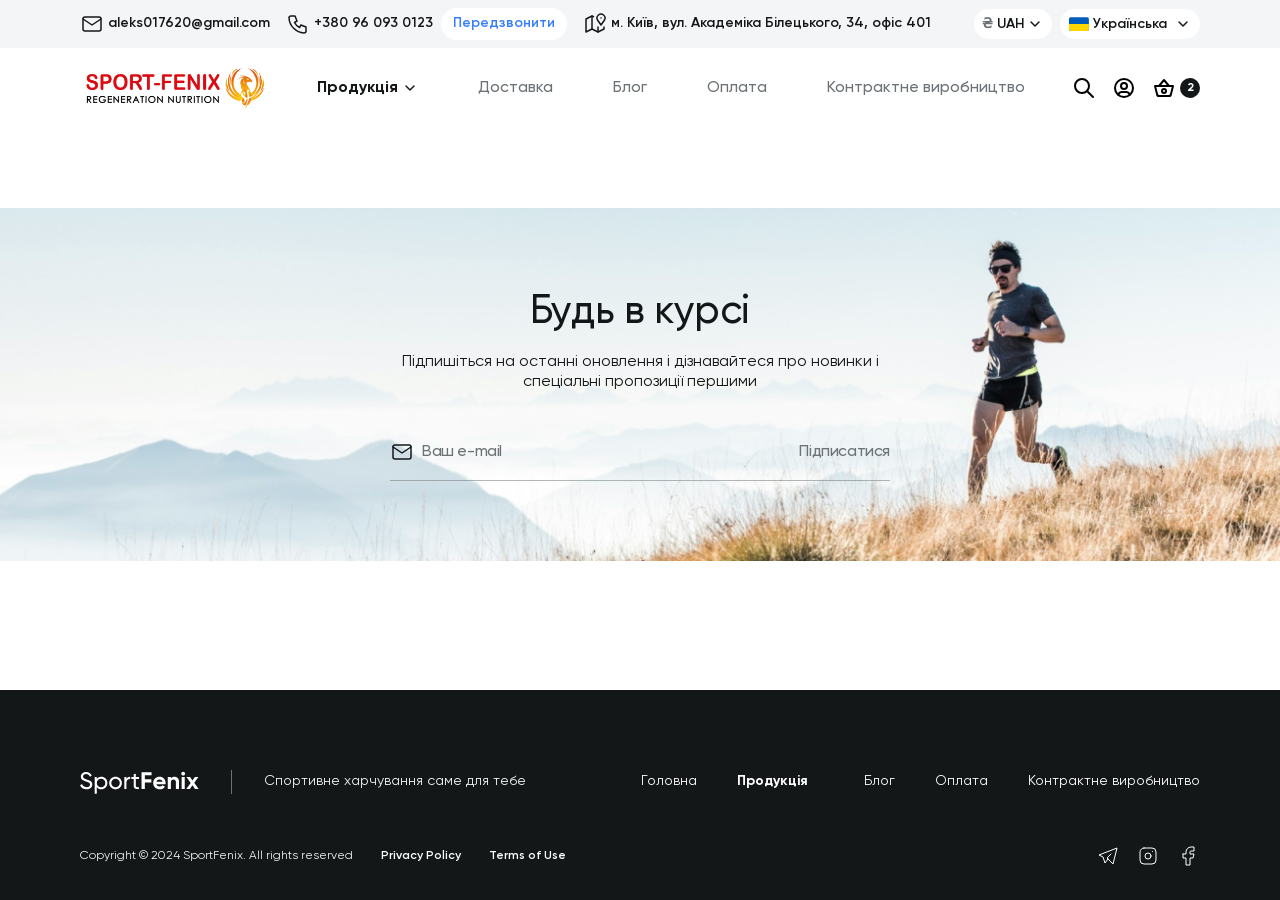
==== blog.html @ e2664730 "delivery" ====
<!DOCTYPE html>
<html lang="ru">

<head>
    <meta charset="UTF-8">
    <meta name="description" content="Free Web tutorials">
    <meta name="keywords" content="HTML, CSS, JavaScript">
    <meta name="author" content="Oleksandr Dorobalo">
    <meta name="viewport" content="width=device-width, initial-scale=1.0">
    <meta http-equiv="X-UA-Compatible" content="IE=edge">

    <title>SPORT-FENIX</title>
    <link rel="icon" type="image/png" href="assets/images/header/favicon.png">

    <link rel="stylesheet" href="assets/css/swiper-bundle.min.css">
    <link rel="stylesheet" href="assets/css/select2.min.css">
    <link rel="stylesheet" href="assets/css/style.css">
</head>

<body>
    <div class="site">
        <header class="header">
            <div class="header__top">
                <div class="wrapper container">
                    <div class="information">
                        <a href="mailto:aleks017620@gmail.com">
                            <svg width="24" height="24" viewBox="0 0 24 24" fill="none"
                                xmlns="http://www.w3.org/2000/svg">
                                <rect x="3" y="5" width="18" height="14" rx="2" stroke="#141718" stroke-width="1.5"
                                    stroke-linecap="round" stroke-linejoin="round" />
                                <path d="M3 7L12 13L21 7" stroke="#141718" stroke-width="1.5" stroke-linecap="round"
                                    stroke-linejoin="round" />
                            </svg>
                            aleks017620@gmail.com
                        </a>
                        <div class="group">
                            <a href="tel:+380 96 093 0123">
                                <svg width="24" height="24" viewBox="0 0 24 24" fill="none"
                                    xmlns="http://www.w3.org/2000/svg">
                                    <path
                                        d="M5 4H9L11 9L8.5 10.5C9.57096 12.6715 11.3285 14.429 13.5 15.5L15 13L20 15V19C20 20.1046 19.1046 21 18 21C9.92765 20.5094 3.49056 14.0724 3 6C3 4.89543 3.89543 4 5 4"
                                        stroke="#141718" stroke-width="1.5" stroke-linecap="round"
                                        stroke-linejoin="round" />
                                </svg>
                                +380 96 093 0123
                            </a>
                            <button class="callback">Передзвонити</button>
                        </div>
                        <a href="#">
                            <svg width="24" height="24" viewBox="0 0 24 24" fill="none"
                                xmlns="http://www.w3.org/2000/svg">
                                <path d="M18 5.99988V6.00988" stroke="#141718" stroke-width="1.5" stroke-linecap="round"
                                    stroke-linejoin="round" />
                                <path
                                    d="M18 13L14.5 7.99997C13.5691 6.31749 13.967 4.21072 15.4475 2.98372C16.928 1.75673 19.072 1.75673 20.5525 2.98372C22.0329 4.21072 22.4309 6.31749 21.5 7.99997L18 13"
                                    stroke="#141718" stroke-width="1.5" stroke-linecap="round"
                                    stroke-linejoin="round" />
                                <path d="M10.5 4.75L9 4L3 7V20L9 17L15 20L21 17V15" stroke="#141718" stroke-width="1.5"
                                    stroke-linecap="round" stroke-linejoin="round" />
                                <path d="M9 4V17" stroke="#141718" stroke-width="1.5" stroke-linecap="round"
                                    stroke-linejoin="round" />
                                <path d="M15 15V20" stroke="#141718" stroke-width="1.5" stroke-linecap="round"
                                    stroke-linejoin="round" />
                            </svg>
                            м. Київ, вул. Академіка Білецького, 34, офіс 401
                        </a>
                    </div>
                    <div class="change">
                        <select id="currency-select" class="currency-select">
                            <option value="UAH" data-symbol="₴">UAH</option>
                            <option value="RUB" data-symbol="₽">RUB</option>
                            <option value="USD" data-symbol="$">USD</option>
                            <option value="EUR" data-symbol="€">EUR</option>
                            <option value="BTC" data-symbol="₿">BTC</option>
                        </select>
                        <select id="language-select" class="language-select">
                            <option value="ua" data-image="assets/images/icons/country/Ukraine.svg">Українська</option>
                            <option value="en" data-image="assets/images/icons/country/UK.svg">English</option>
                            <option value="ru" data-image="assets/images/icons/country/Russia.svg">Русский</option>
                            <option value="fr" data-image="assets/images/icons/country/Francais.svg">Français</option>
                            <option value="es" data-image="assets/images/icons/country/Spain.svg">Español</option>
                        </select>
                    </div>
                </div>
            </div>

            <div class="header__bottom">
                <div class="wrapper container">
                    <a href="index.html" class="header__logo logo">
                        <img src="assets/images/header/logo.svg" alt="logo">
                    </a>
                    <nav class="header__navigation navigation">
                        <ul class="navigation__list">
                            <li class="menu-item menu-item-has-children current-menu-item">
                                <a href="#">Продукція </a>
                                <ul class="sub-menu">
                                    <li><a href="#">Амінокислоти</a></li>
                                    <li><a href="#">Креатиновмісні</a></li>
                                    <li><a href="#">Захист суглобів та зв'язок</a></li>
                                    <li><a href="#">Протеїн</a></li>
                                    <li><a href="#">Підвищення тестостерону</a></li>
                                    <li><a href="#">Колаген</a></li>
                                    <li><a href="#">Жироспалювачі</a></li>
                                    <li><a href="#">Омега та Рибій жир</a></li>
                                    <li><a href="#">Вітаміни та мінерали</a></li>
                                </ul>
                            </li>
                            <li class="menu-item">
                                <a href="delivery.html">Доставка </a>
                            </li>
                            <li class="menu-item">
                                <a href="blog.html">Блог </a>
                            </li>
                            <li class="menu-item">
                                <a href="payment.html">Оплата </a>
                            </li>
                            <li class="menu-item">
                                <a href="production.html">Контрактне виробництво </a>
                            </li>
                        </ul>
                    </nav>
                    <div class="actions">
                        <button class="icon">
                            <svg width="24" height="24" viewBox="0 0 24 24" fill="none"
                                xmlns="http://www.w3.org/2000/svg">
                                <circle cx="10" cy="10" r="7" stroke="#141718" stroke-width="2" stroke-linecap="round"
                                    stroke-linejoin="round" />
                                <path d="M21 21L15 15" stroke="#141718" stroke-width="2" stroke-linecap="round"
                                    stroke-linejoin="round" />
                            </svg>
                        </button>
                        <button class="icon">
                            <svg width="24" height="24" viewBox="0 0 24 24" fill="none"
                                xmlns="http://www.w3.org/2000/svg">
                                <circle cx="12" cy="12" r="9" stroke="#141718" stroke-width="2" stroke-linecap="round"
                                    stroke-linejoin="round" />
                                <circle cx="12" cy="10" r="3" stroke="#141718" stroke-width="2" stroke-linecap="round"
                                    stroke-linejoin="round" />
                                <path
                                    d="M6.16797 18.849C6.67621 17.1575 8.23372 15.9995 9.99997 16H14C15.7686 15.9994 17.3277 17.1604 17.834 18.855"
                                    stroke="#141718" stroke-width="2" stroke-linecap="round" stroke-linejoin="round" />
                            </svg>
                        </button>
                        <button class="icon basket">
                            <svg width="24" height="24" viewBox="0 0 24 24" fill="none"
                                xmlns="http://www.w3.org/2000/svg">
                                <path d="M7 10L12 4L17 10" stroke="#141718" stroke-width="2" stroke-linecap="round"
                                    stroke-linejoin="round" />
                                <path fill-rule="evenodd" clip-rule="evenodd"
                                    d="M21 10L19 18C18.8071 19.1828 17.9655 20.0243 17 20H7C6.03448 20.0243 5.19295 19.1828 5 18L3 10H21Z"
                                    stroke="#141718" stroke-width="2" stroke-linecap="round" stroke-linejoin="round" />
                                <circle cx="12" cy="15" r="2" stroke="#141718" stroke-width="2" stroke-linecap="round"
                                    stroke-linejoin="round" />
                            </svg>
                            <span>2</span>
                        </button>
                        <button class="icon burger" id="burgerButton">
                            <span>
                                Menu
                            </span>
                        </button>
                    </div>
                </div>
            </div>
        </header>

        <main class="main">


            <section class="informed">
                <h2 class="center">Будь в курсі</h2>
                <p class="center">
                    Підпишіться на останні оновлення і дізнавайтеся про новинки і спеціальні пропозиції першими
                </p>
                <div class="informed__form">
                    <form action="#">
                        <img src="assets/images/icons/mail.svg" alt="">
                        <input type="email" name="your-email" placeholder="Ваш e-mail">
                        <button type="submit">Підписатися</button>
                    </form>
                </div>
            </section>
        </main>

        <footer class="footer">
            <div class="wrapper container">
                <a href="index.html" class="footer__logo logo">
                    <img src="assets/images/header/SportFenix.svg" alt="logo">
                    <span></span>
                    <p>Спортивне харчування саме для тебе</p>
                </a>
                <nav class="footer__navigation navigation">
                    <ul class="navigation__list">
                        <li class="menu-item">
                            <a href="index.html">Головна</a>
                        </li>
                        <li class="menu-item menu-item-has-children current-menu-item">
                            <a href="#">Продукція </a>
                            <ul class="sub-menu">
                                <li><a href="#">Амінокислоти</a></li>
                                <li><a href="#">Креатиновмісні</a></li>
                                <li><a href="#">Захист суглобів та зв'язок</a></li>
                                <li><a href="#">Протеїн</a></li>
                                <li><a href="#">Підвищення тестостерону</a></li>
                                <li><a href="#">Колаген</a></li>
                                <li><a href="#">Жироспалювачі</a></li>
                                <li><a href="#">Омега та Рибій жир</a></li>
                                <li><a href="#">Вітаміни та мінерали</a></li>
                            </ul>
                        </li>
                        <li class="menu-item">
                            <a href="blog.html">Блог </a>
                        </li>
                        <li class="menu-item">
                            <a href="payment.html">Оплата </a>
                        </li>
                        <li class="menu-item">
                            <a href="production.html">Контрактне виробництво </a>
                        </li>
                    </ul>
                </nav>
            </div>
            <div class="wrapper container">
                <div class="info">
                    <p class="copy">Copyright © 2024 SportFenix. All rights reserved</p>
                    <a href="#">Privacy Policy</a>
                    <a href="#">Terms of Use</a>
                </div>
                <div class="social">
                    <a href="#">
                        <svg width="24" height="24" viewBox="0 0 24 24" fill="none" xmlns="http://www.w3.org/2000/svg">
                            <path d="M15 10L11 14L17 20L21 4L3 11L7 13L9 19L12 15" stroke="white" stroke-linecap="round"
                                stroke-linejoin="round" />
                        </svg>
                    </a>
                    <a href="#"><svg width="24" height="24" viewBox="0 0 24 24" fill="none"
                            xmlns="http://www.w3.org/2000/svg">
                            <rect x="4" y="4" width="16" height="16" rx="4" stroke="white" stroke-linecap="round"
                                stroke-linejoin="round" />
                            <circle cx="12" cy="12" r="3" stroke="white" stroke-linecap="round"
                                stroke-linejoin="round" />
                            <path d="M16.5 7.49999V7.50099" stroke="white" stroke-linecap="round"
                                stroke-linejoin="round" />
                        </svg>
                    </a>
                    <a href="#"><svg width="24" height="24" viewBox="0 0 24 24" fill="none"
                            xmlns="http://www.w3.org/2000/svg">
                            <path
                                d="M7 10V14H10V21H14V14H17L18 10H14V8C14 7.44772 14.4477 7 15 7H18V3H15C12.2386 3 10 5.23858 10 8V10H7"
                                stroke="white" stroke-linecap="round" stroke-linejoin="round" />
                        </svg>
                    </a>
                </div>
            </div>

        </footer>
    </div>

    <script src="assets/js/jquery.min.js"></script>
    <script src="assets/js/swiper-bundle.min.js"></script>
    <script src="assets/js/select2.min.js"></script>
    <script src="assets/js/scripts.js"></script>

</body>

</html>
---- assets/css/style.css ----
@charset "UTF-8";
/**
  Нормализация блочной модели
 */
*,
*::before,
*::after {
  -webkit-box-sizing: border-box;
          box-sizing: border-box;
}

/**
  Убираем внутренние отступы слева тегам списков,
  у которых есть атрибут class
  */
:where(ul, ol):where([class]) {
  padding-left: 0;
}

/**
  Убираем внешние отступы body и двум другим тегам,
  у которых есть атрибут class
  */
body,
:where(blockquote, figure):where([class]) {
  margin: 0;
}

/**
  Убираем внешние отступы вертикали нужным тегам,
  у которых есть атрибут class
  */
:where(h1,
h2,
h3,
h4,
h5,
h6,
p,
ul,
ol,
dl):where([class]) {
  margin-block: 0;
}

:where(dd[class]) {
  margin-left: 0;
}

:where(fieldset[class]) {
  margin-left: 0;
  padding: 0;
  border: none;
}

/**
  Убираем стандартный маркер маркированному списку,
  у которого есть атрибут class
  */
:where(ul[class]) {
  list-style: none;
}

/**
  Обнуляем вертикальные внешние отступы параграфа,
  объявляем локальную переменную для внешнего отступа вниз,
  чтобы избежать взаимодействие с более сложным селектором
  */
p {
  --paragraphMarginBottom: 16px;
  margin-block: 0;
}
p:last-of-type {
  margin: 0;
}

/**
  Внешний отступ вниз для параграфа без атрибута class,
  который расположен не последним среди своих соседних элементов
  */
p:where(:not([class]):not(:last-child)) {
  margin-bottom: var(--paragraphMarginBottom);
}

/**
  Упрощаем работу с изображениями
  */
img {
  display: block;
  max-width: 100%;
  height: auto;
}

/**
  Наследуем свойства шрифт для полей ввода
  */
input,
textarea,
select,
button {
  font: inherit;
}

html {
  /**
  Пригодится в большинстве ситуаций
  (когда, например, нужно будет "прижать" футер к низу сайта)
  */
  height: 100%;
  /**
  Плавный скролл
  */
  scroll-behavior: smooth;
}

body {
  /**
  Пригодится в большинстве ситуаций
  (когда, например, нужно будет "прижать" футер к низу сайта)
  */
  min-height: 100%;
  /**
  Унифицированный интерлиньяж
  */
  line-height: 1.5;
}

/**
  Приводим к единому цвету svg-элементы
  */
svg *[fill] {
  fill: currentColor;
}

svg *[stroke] {
  stroke: currentColor;
}

/**
  Чиним баг задержки смены цвета при взаимодействии с svg-элементами
  */
svg * {
  -webkit-transition-property: fill, stroke;
  transition-property: fill, stroke;
}

/**
  Удаляем все анимации и переходы для людей,
  которые предпочитают их не использовать
  */
@media (prefers-reduced-motion: reduce) {
  * {
    -webkit-animation-duration: 0.01ms !important;
            animation-duration: 0.01ms !important;
    -webkit-animation-iteration-count: 1 !important;
            animation-iteration-count: 1 !important;
    -webkit-transition-duration: 0.01ms !important;
            transition-duration: 0.01ms !important;
    scroll-behavior: auto !important;
  }
}
table {
  border-collapse: collapse;
  border-spacing: 0;
}

@font-face {
  font-family: "Gilroy";
  src: url("../fonts/Gilroy/Gilroy-UltraLight.woff"), url("../fonts/Gilroy/Gilroy-Ultralight.woff2");
  font-weight: 100;
  font-style: normal;
  font-display: swap;
  font-optical-sizing: auto;
}
@font-face {
  font-family: "Gilroy";
  src: url("../fonts/Gilroy/Gilroy-Light.woff"), url("../fonts/Gilroy/Gilroy-Light.woff2");
  font-weight: 200;
  font-style: normal;
  font-display: swap;
  font-optical-sizing: auto;
}
@font-face {
  font-family: "Gilroy";
  src: url("../fonts/Gilroy/Gilroy-Thin.woff"), url("../fonts/Gilroy/Gilroy-Thin.woff2");
  font-weight: 300;
  font-style: normal;
  font-display: swap;
  font-optical-sizing: auto;
}
@font-face {
  font-family: "Gilroy";
  src: url("../fonts/Gilroy/Gilroy-Regular.woff"), url("../fonts/Gilroy/Gilroy-Regular.woff2");
  font-weight: 400;
  font-style: normal;
  font-display: swap;
  font-optical-sizing: auto;
}
@font-face {
  font-family: "Gilroy";
  src: url("../fonts/Gilroy/Gilroy-Medium.woff"), url("../fonts/Gilroy/Gilroy-Medium.woff2");
  font-weight: 500;
  font-style: normal;
  font-display: swap;
  font-optical-sizing: auto;
}
@font-face {
  font-family: "Gilroy";
  src: url("../fonts/Gilroy/Gilroy-Semibold.woff"), url("../fonts/Gilroy/Gilroy-Semibold.woff2");
  font-weight: 600;
  font-style: normal;
  font-display: swap;
  font-optical-sizing: auto;
}
@font-face {
  font-family: "Gilroy";
  src: url("../fonts/Gilroy/Gilroy-Bold.woff"), url("../fonts/Gilroy/Gilroy-Bold.woff2");
  font-weight: 700;
  font-style: normal;
  font-display: swap;
  font-optical-sizing: auto;
}
@font-face {
  font-family: "Gilroy";
  src: url("../fonts/Gilroy/Gilroy-Extrabold.woff"), url("../fonts/Gilroy/Gilroy-Extrabold.woff2");
  font-weight: 800;
  font-style: normal;
  font-display: swap;
  font-optical-sizing: auto;
}
@font-face {
  font-family: "Gilroy";
  src: url("../fonts/Gilroy/Gilroy-Black.woff"), url("../fonts/Gilroy/Gilroy-Black.woff2");
  font-weight: 900;
  font-style: normal;
  font-display: swap;
  font-optical-sizing: auto;
}
@font-face {
  font-family: "Gilroy";
  src: url("../fonts/Gilroy/Gilroy-UltraLightItalic.woff"), url("../fonts/Gilroy/Gilroy-UltraLightItalic.woff2");
  font-weight: 100;
  font-style: italic;
  font-display: swap;
  font-optical-sizing: auto;
}
@font-face {
  font-family: "Gilroy";
  src: url("../fonts/Gilroy/Gilroy-LightItalic.woff"), url("../fonts/Gilroy/Gilroy-LightItalic.woff2");
  font-weight: 200;
  font-style: italic;
  font-display: swap;
  font-optical-sizing: auto;
}
@font-face {
  font-family: "Gilroy";
  src: url("../fonts/Gilroy/Gilroy-ThinItalic.woff"), url("../fonts/Gilroy/Gilroy-ThinItalic.woff2");
  font-weight: 300;
  font-style: italic;
  font-display: swap;
  font-optical-sizing: auto;
}
@font-face {
  font-family: "Gilroy";
  src: url("../fonts/Gilroy/Gilroy-RegularItalic.woff"), url("../fonts/Gilroy/Gilroy-RegularItalic.woff2");
  font-weight: 500;
  font-style: italic;
  font-display: swap;
  font-optical-sizing: auto;
}
@font-face {
  font-family: "Gilroy";
  src: url("../fonts/Gilroy/Gilroy-MediumItalic.woff"), url("../fonts/Gilroy/Gilroy-MediumItalic.woff2");
  font-weight: 500;
  font-style: italic;
  font-display: swap;
  font-optical-sizing: auto;
}
@font-face {
  font-family: "Gilroy";
  src: url("../fonts/Gilroy/Gilroy-SemiboldItalic.woff"), url("../fonts/Gilroy/Gilroy-SemiboldItalic.woff2");
  font-weight: 600;
  font-style: italic;
  font-display: swap;
  font-optical-sizing: auto;
}
@font-face {
  font-family: "Gilroy";
  src: url("../fonts/Gilroy/Gilroy-BoldItalic.woff"), url("../fonts/Gilroy/Gilroy-BoldItalic.woff2");
  font-weight: 700;
  font-style: italic;
  font-display: swap;
  font-optical-sizing: auto;
}
@font-face {
  font-family: "Gilroy";
  src: url("../fonts/Gilroy/Gilroy-ExtraboldItalic.woff"), url("../fonts/Gilroy/Gilroy-ExtraboldItalic.woff2");
  font-weight: 800;
  font-style: italic;
  font-display: swap;
  font-optical-sizing: auto;
}
@font-face {
  font-family: "Gilroy";
  src: url("../fonts/Gilroy/Gilroy-BlackItalic.woff"), url("../fonts/Gilroy/Gilroy-BlackItalic.woff2");
  font-weight: 900;
  font-style: italic;
  font-display: swap;
  font-optical-sizing: auto;
}
:root {
  /*colors*/
  --color-black: #141718;
  --color-white: #ffffff;
  --color-light-white: #F9F9F9;
  --color-dark-gray: #6C7275;
  --color-gray: #A6A6A6;
  --color-light-gray: #F3F5F7;
  --color-blue: #377DFF;
  --color-light-blue: #90C0EC;
  --color-green: #38CB89;
  --color-red: #FD5454;
  --category-blue: #3A8DFF;
  --category-purple: #A23DFF;
  --category-orange: #FF8C42;
  --color-transparent: transparent;
  --color-shadow: rgba(22, 28, 45, 0.05);
  /*colors*/
  /*border*/
  --border: 2px solid var(--color-black);
  --border-radius: 16px;
  --border-radius-small: 8px;
  --border-radius-large: 32px;
  /*border*/
  /*body*/
  --font-family-base: "Gilroy", serif;
  --container-width: 1120px;
  --container-padding-x: 20px;
  --section-padding-y: 48px;
  /*body*/
  /*button*/
  --input-height: 46px;
  --button-height: 46px;
  --icon-button-height: 24px;
  --transition-duration: 0.3s;
  /*button*/
}

.container {
  position: relative;
  width: 100%;
  max-width: calc(var(--container-width) + var(--container-padding-x) * 2);
  margin: 0 auto;
  padding-inline: var(--container-padding-x);
}

.visually-hidden {
  position: absolute !important;
  width: 1px !important;
  height: 1px !important;
  margin: -1px !important;
  border: 0 !important;
  padding: 0 !important;
  white-space: nowrap !important;
  -webkit-clip-path: inset(100%) !important;
          clip-path: inset(100%) !important;
  clip: rect(0 0 0 0) !important;
  overflow: hidden !important;
}

@media (max-width: 767px) {
  .hidden-mobile {
    display: none !important;
  }
}

@media (min-width: 768px) {
  .visible-mobile {
    display: none !important;
  }
}

section {
  padding-top: var(--section-padding-y);
}

.site {
  min-height: 100vh;
  display: -webkit-box;
  display: -ms-flexbox;
  display: flex;
  -webkit-box-orient: vertical;
  -webkit-box-direction: normal;
      -ms-flex-direction: column;
          flex-direction: column;
}

.wrapper {
  display: -webkit-box;
  display: -ms-flexbox;
  display: flex;
  -webkit-box-align: center;
      -ms-flex-align: center;
          align-items: center;
  -webkit-box-pack: justify;
      -ms-flex-pack: justify;
          justify-content: space-between;
}

.col {
  max-width: 50%;
}

.center {
  text-align: center;
}

.absolute {
  position: absolute !important;
  top: 20px;
  right: 20px;
}

html {
  scroll-behavior: smooth;
}

body {
  display: -webkit-box;
  display: -ms-flexbox;
  display: flex;
  -webkit-box-orient: vertical;
  -webkit-box-direction: normal;
      -ms-flex-direction: column;
          flex-direction: column;
  color: var(--color-black);
  background: var(--color-white);
  font-family: var(--font-family-base);
  font-size: 16px;
  font-weight: 400;
  line-height: 1.25;
}
body.lock {
  max-height: 100vh;
  overflow: hidden;
}

main {
  overflow: hidden;
  -webkit-box-flex: 1;
      -ms-flex: 1;
          flex: 1;
}

a,
button,
input,
textarea,
svg * {
  -webkit-transition-duration: var(--transition-duration);
          transition-duration: var(--transition-duration);
}

a {
  color: inherit;
}
a, a:hover {
  text-decoration: none;
}

h1,
h2,
h3,
h4,
h5,
h6 {
  margin: 0;
}

h1 {
  font-size: clamp(30px, 6.4285714286vw, 72px);
  font-weight: 500;
  line-height: 1.1;
  letter-spacing: -2px;
}

h2 {
  font-size: clamp(24px, 3.5714285714vw, 40px);
  font-weight: 500;
  line-height: 1.2;
  letter-spacing: -0.4px;
}
h2 span {
  font-size: clamp(24px, 5vw, 56px);
  font-weight: 800;
  line-height: 1.3;
  letter-spacing: -2px;
}

h3 {
  font-size: clamp(20px, 3.0357142857vw, 34px);
  font-weight: 500;
  letter-spacing: -0.6px;
}

h4 {
  font-size: clamp(20px, 1.7857142857vw, 20px);
  font-weight: 500;
  line-height: 1.6;
}

h5 {
  font-size: clamp(14px, 1.4285714286vw, 16px);
  font-weight: 600;
  line-height: 1.6;
}

@-webkit-keyframes backAndForth {
  0% {
    translate: 0 0;
  }
  25% {
    translate: -4px 0;
  }
  75% {
    translate: 4px 0;
  }
  100% {
    translate: 0 0;
  }
}

@keyframes backAndForth {
  0% {
    translate: 0 0;
  }
  25% {
    translate: -4px 0;
  }
  75% {
    translate: 4px 0;
  }
  100% {
    translate: 0 0;
  }
}
@-webkit-keyframes rorateElements {
  0% {
    rotate: 0;
  }
  25% {
    rotate: 15deg;
  }
  50% {
    rotate: 0;
  }
  75% {
    rotate: -15deg;
  }
  100% {
    rotate: 0;
  }
}
@keyframes rorateElements {
  0% {
    rotate: 0;
  }
  25% {
    rotate: 15deg;
  }
  50% {
    rotate: 0;
  }
  75% {
    rotate: -15deg;
  }
  100% {
    rotate: 0;
  }
}
.button {
  padding: 0;
  background-color: transparent;
  border: none;
  cursor: pointer;
  height: var(--button-height);
  text-transform: capitalize;
  display: -webkit-box;
  display: -ms-flexbox;
  display: flex;
  -webkit-box-align: center;
      -ms-flex-align: center;
          align-items: center;
  -webkit-box-pack: center;
      -ms-flex-pack: center;
          justify-content: center;
  gap: 8px;
  padding: 0 24 px;
  font-weight: 500;
  border-radius: var(--border-radius-small);
  color: var(--color-white);
  background: var(--color-black);
  border: 2px solid var(--color-black);
}
@media (hover: hover) {
  .button:hover {
    color: var(--color-black);
    background: var(--color-white);
  }
}
@media (hover: none) {
  .button:active {
    color: var(--color-black);
    background: var(--color-white);
  }
}
.button--white {
  color: var(--color-black);
  background: var(--color-white);
}
@media (hover: hover) {
  .button--white:hover {
    color: var(--color-white);
    background: var(--color-black);
  }
}
@media (hover: none) {
  .button--white:active {
    color: var(--color-white);
    background: var(--color-black);
  }
}

.icon {
  padding: 0;
  background-color: transparent;
  border: none;
  cursor: pointer;
  display: -webkit-box;
  display: -ms-flexbox;
  display: flex;
  -webkit-box-pack: center;
      -ms-flex-pack: center;
          justify-content: center;
  -webkit-box-align: center;
      -ms-flex-align: center;
          align-items: center;
  width: 24px;
  height: 24px;
  gap: 4px;
}
.icon span {
  display: -webkit-box;
  display: -ms-flexbox;
  display: flex;
  -webkit-box-pack: center;
      -ms-flex-pack: center;
          justify-content: center;
  -webkit-box-align: center;
      -ms-flex-align: center;
          align-items: center;
  width: 20px;
  aspect-ratio: 1;
  font-size: 12px;
  font-weight: 700;
  line-height: 1;
  color: var(--color-white);
  background: var(--color-black);
  border-radius: 50%;
  -webkit-transition-duration: var(--transition-duration);
          transition-duration: var(--transition-duration);
}
@media (hover: hover) {
  .icon:hover {
    color: var(--color-blue);
  }
  .icon:hover span {
    background: var(--color-blue);
  }
}
@media (hover: none) {
  .icon:active {
    color: var(--color-blue);
  }
  .icon:active span {
    background: var(--color-blue);
  }
}
.icon.basket {
  width: 48px;
}

.burger {
  position: relative;
  z-index: 2;
  display: none;
}
@media (hover: hover) {
  .burger:hover::before, .burger:hover::after {
    background: var(--color-blue);
  }
}
@media (hover: none) {
  .burger:active::before, .burger:active::after {
    background: var(--color-blue);
  }
}
.burger::before, .burger::after {
  content: "";
  display: block;
  width: 100%;
  height: 3px;
  background: var(--color-black);
  border-radius: 3px;
  position: absolute;
  left: 50%;
  translate: -50% 0;
  -webkit-transition: all 0.3s ease;
  transition: all 0.3s ease;
}
.burger::before {
  top: 4px;
}
.burger::after {
  bottom: 4px;
}
.burger span {
  font-size: 0;
  display: block;
  width: 100%;
  height: 3px;
  background: var(--color-black);
  border-radius: 3px;
}
.burger.burger--active::before, .burger.burger--active::after {
  width: 90%;
  top: 50%;
  bottom: auto;
  translate: -50% -50%;
}
.burger.burger--active::before {
  rotate: 45deg;
}
.burger.burger--active::after {
  rotate: -45deg;
}
.burger.burger--active span {
  opacity: 0;
}

form {
  margin-top: clamp(2rem, 1.648rem + 1.5vw, 3rem);
  display: -webkit-box;
  display: -ms-flexbox;
  display: flex;
  -webkit-box-orient: vertical;
  -webkit-box-direction: normal;
      -ms-flex-direction: column;
          flex-direction: column;
  -webkit-box-align: start;
      -ms-flex-align: start;
          align-items: flex-start;
  gap: 24px;
  /* Стилизованный radio button */
  /* Стилизованный чекбокс */
}
@media (max-width: 767px) {
  form {
    gap: 20px;
  }
}
form label {
  width: 100%;
  display: -webkit-box;
  display: -ms-flexbox;
  display: flex;
  -webkit-box-orient: vertical;
  -webkit-box-direction: reverse;
      -ms-flex-direction: column-reverse;
          flex-direction: column-reverse;
  -webkit-box-align: start;
      -ms-flex-align: start;
          align-items: flex-start;
  gap: 8px;
  font-size: 14px;
  font-weight: 500;
  line-height: 1.4;
  text-transform: capitalize;
}
form label.wrap {
  -webkit-box-orient: vertical;
  -webkit-box-direction: normal;
      -ms-flex-direction: column;
          flex-direction: column;
}
form label.hidden-area {
  display: -webkit-box;
  display: -ms-flexbox;
  display: flex;
  opacity: 0;
  max-height: 0;
  overflow: hidden;
  -webkit-transition: opacity 0.5s ease, max-height 0.5s ease;
  transition: opacity 0.5s ease, max-height 0.5s ease;
}
form label.hidden-area.show {
  opacity: 1;
  max-height: 120px;
}
form label label.required::before {
  content: "*";
  color: red;
  font-weight: bold;
}
form label p {
  position: relative;
}
form input,
form select,
form textarea {
  margin: 0;
  font-family: "AvenirNextCyr";
  font-size: 16px;
  font-weight: 500;
  line-height: 1.5;
  outline: none;
  width: 100%;
  height: var(--input-height);
  padding: 16px 24px;
  color: var(--color-black);
  border: 1px solid var(--color-gray-alt);
}
form input::-webkit-input-placeholder, form select::-webkit-input-placeholder, form textarea::-webkit-input-placeholder {
  color: var(--color-dark-gray);
}
form input::-moz-placeholder, form select::-moz-placeholder, form textarea::-moz-placeholder {
  color: var(--color-dark-gray);
}
form input:-ms-input-placeholder, form select:-ms-input-placeholder, form textarea:-ms-input-placeholder {
  color: var(--color-dark-gray);
}
form input::-ms-input-placeholder, form select::-ms-input-placeholder, form textarea::-ms-input-placeholder {
  color: var(--color-dark-gray);
}
form input::placeholder,
form select::placeholder,
form textarea::placeholder {
  color: var(--color-dark-gray);
}
form input:focus-visible,
form select:focus-visible,
form textarea:focus-visible {
  border: 1px solid var(--color-blue);
}
form input[required] ~ p::after,
form select[required] ~ p::after,
form textarea[required] ~ p::after {
  content: "*";
  color: var(--color-red);
  font-weight: bold;
  position: absolute;
  left: 100%;
  top: 0;
  margin-left: 5px;
}
form input.error,
form select.error,
form textarea.error {
  border: 1px solid var(--color-red) !important;
}
form textarea {
  min-height: 120px;
  resize: none;
}
form .error-message {
  font-size: 12px;
  color: var(--color-error);
}
form .open {
  padding: 0;
  background-color: transparent;
  border: none;
  cursor: pointer;
  display: -webkit-box;
  display: -ms-flexbox;
  display: flex;
  -webkit-box-align: center;
      -ms-flex-align: center;
          align-items: center;
  gap: 8px;
  font-size: 14px;
  font-weight: 500;
  line-height: 1.4;
  text-transform: capitalize;
  color: var(--color-blue);
}
@media (hover: hover) {
  form .open:hover {
    color: var(--color-black);
  }
}
@media (hover: none) {
  form .open:active {
    color: var(--color-black);
  }
}
form .custom-radio {
  -webkit-box-orient: horizontal;
  -webkit-box-direction: normal;
      -ms-flex-direction: row;
          flex-direction: row;
  -webkit-box-align: center;
      -ms-flex-align: center;
          align-items: center;
  -webkit-box-pack: justify;
      -ms-flex-pack: justify;
          justify-content: space-between;
  -webkit-user-select: none;
     -moz-user-select: none;
      -ms-user-select: none;
          user-select: none;
  position: relative;
  cursor: pointer;
  color: var(--color-black);
  background: var(--color-white);
  /* Скрыть стандартный radio button */
  /* Стиль для видимого элемента radio button */
}
form .custom-radio .wpcf7-radio {
  width: 100%;
}
form .custom-radio .wpcf7-list-item {
  margin: 0;
  display: -webkit-box;
  display: -ms-flexbox;
  display: flex;
  -webkit-box-align: center;
      -ms-flex-align: center;
          align-items: center;
  padding: 0px 24px;
}
form .custom-radio .wpcf7-list-item > label {
  cursor: pointer;
  padding: 16px 0;
}
form .custom-radio input[type=radio] {
  position: absolute;
  opacity: 0;
  cursor: pointer;
  height: 0;
  width: 0;
  /* При отмеченном radio button изменить цвет и показать "галочку" */
}
form .custom-radio input[type=radio]:checked ~ .radiomark::after {
  opacity: 1;
}
form .custom-radio .radiomark {
  display: inline-block;
  width: 24px;
  height: 24px;
  border-radius: 50%;
  position: relative;
  cursor: pointer;
  background: var(--transparent);
  border: 2px solid var(--color-black);
  -webkit-transition: all 0.3s ease;
  transition: all 0.3s ease;
  /* Отображение "галочки" внутри radio button */
}
form .custom-radio .radiomark.active::after {
  opacity: 1;
}
form .custom-radio .radiomark::after {
  content: "";
  position: absolute;
  display: block;
  left: 50%;
  top: 50%;
  translate: -50% -50%;
  width: 50%;
  height: 50%;
  opacity: 0;
  background: var(--color-blue);
  border-radius: 50%;
  -webkit-transition: all 0.3s ease;
  transition: all 0.3s ease;
}
form .custom-checkbox {
  -webkit-box-orient: horizontal;
  -webkit-box-direction: normal;
      -ms-flex-direction: row;
          flex-direction: row;
  -webkit-box-align: center;
      -ms-flex-align: center;
          align-items: center;
  -webkit-box-pack: justify;
      -ms-flex-pack: justify;
          justify-content: space-between;
  -webkit-user-select: none;
     -moz-user-select: none;
      -ms-user-select: none;
          user-select: none;
  position: relative;
  cursor: pointer;
  color: var(--color-black);
  background: var(--color-white);
  /* Скрыть стандартный чекбокс */
  /* Стиль для видимого элемента чекбокса */
}
form .custom-checkbox .wpcf7-checkbox {
  width: 100%;
}
form .custom-checkbox .wpcf7-list-item {
  margin: 0;
  display: -webkit-box;
  display: -ms-flexbox;
  display: flex;
  -webkit-box-align: center;
      -ms-flex-align: center;
          align-items: center;
  padding: 0px 24px;
}
form .custom-checkbox .wpcf7-list-item > label {
  cursor: pointer;
  padding: 16px 0;
}
form .custom-checkbox input[type=checkbox] {
  position: absolute;
  opacity: 0;
  cursor: pointer;
  height: 0;
  width: 0;
  /* При отмеченном чекбоксе изменить цвет и показать "галочку" */
}
form .custom-checkbox input[type=checkbox]:checked + .checkmark {
  border-color: var(--color-blue);
}
form .custom-checkbox input[type=checkbox]:checked + .checkmark::after {
  opacity: 1;
}
form .custom-checkbox .checkmark {
  display: inline-block;
  width: 24px;
  height: 24px;
  border-radius: 6px;
  position: relative;
  cursor: pointer;
  background: var(--color-transparent);
  border: 2px solid var(--color-black);
  /* Отображение "галочки" внутри чекбокса */
}
form .custom-checkbox .checkmark.active::after {
  opacity: 1;
}
form .custom-checkbox .checkmark::after {
  content: "";
  position: absolute;
  left: 0%;
  top: 0%;
  width: 100%;
  height: 100%;
  opacity: 0;
  background: url(../images/icon/checkbox.svg) no-repeat center;
}
form.search__form {
  position: relative;
}
form.search__form.absolute {
  margin: 0;
  position: absolute;
  top: 12px;
  right: 0px;
}
@media (max-width: 1023px) {
  form.search__form.absolute {
    top: 0;
  }
}
@media (max-width: 767px) {
  form.search__form {
    position: relative;
    margin-top: 20px;
  }
}
form.search__form .search__input {
  padding-left: 52px;
}
form.search__form .search__btn {
  position: absolute;
  left: 16px;
  top: 50%;
  translate: 0 -50%;
  padding: 0;
  background-color: transparent;
  border: none;
  cursor: pointer;
  width: 24px;
  aspect-ratio: 1;
  display: -webkit-box;
  display: -ms-flexbox;
  display: flex;
  -webkit-box-pack: center;
      -ms-flex-pack: center;
          justify-content: center;
  -webkit-box-align: center;
      -ms-flex-align: center;
          align-items: center;
}
@media (hover: hover) {
  form.search__form .search__btn:hover {
    color: var(--color-blue);
  }
}
@media (hover: none) {
  form.search__form .search__btn:active {
    color: var(--color-blue);
  }
}
form .button--transparent {
  color: var(--color-blue);
}

.cf7sg-response-output {
  display: none;
}

.wpcf7 form .wpcf7-response-output {
  margin: 0;
}

.subscription {
  position: relative;
}
.subscription form {
  -webkit-box-orient: horizontal;
  -webkit-box-direction: normal;
      -ms-flex-direction: row;
          flex-direction: row;
  max-width: 520px;
  gap: 16px;
  margin: clamp(2rem, 1.824rem + 0.75vw, 2.5rem) auto 0;
}
@media (max-width: 560px) {
  .subscription form {
    -webkit-box-orient: vertical;
    -webkit-box-direction: normal;
        -ms-flex-direction: column;
            flex-direction: column;
  }
}
.subscription .wpcf7 form .wpcf7-response-output {
  position: absolute;
  top: 100%;
  margin: 0;
  left: 50%;
  translate: -50% 0;
}

#currency-select + .select2 .currency-symbol {
  color: var(--color-dark-gray);
}

#language-select + .select2 {
  min-width: 140px;
}

.select2 {
  width: 100% !important;
}
.select2.error {
  border: 1px solid var(--color-red);
}
.select2-container {
  z-index: 1;
}
.select2-container--open {
  z-index: 2;
}

.select2-container--default .select2-selection--single {
  margin: 0;
  outline: none;
  display: -webkit-box;
  display: -ms-flexbox;
  display: flex;
  -webkit-box-align: center;
      -ms-flex-align: center;
          align-items: center;
  width: 100%;
  height: 30px;
  border: none;
  border-radius: var(--border-radius);
}
.select2-container--default .select2-selection--single .select2-selection__rendered {
  font-size: 14px;
  font-weight: 600;
  color: inherit;
  padding-inline: 8px 28px;
}
.select2-container--default .select2-selection--single .select2-selection__rendered > span {
  display: -webkit-box;
  display: -ms-flexbox;
  display: flex;
  -webkit-box-align: center;
      -ms-flex-align: center;
          align-items: center;
  gap: 4px;
}

.select2-results__option--selectable > span {
  display: -webkit-box;
  display: -ms-flexbox;
  display: flex;
  -webkit-box-align: center;
      -ms-flex-align: center;
          align-items: center;
  gap: 4px;
  font-size: 14px;
  font-weight: 600;
  color: inherit;
}

.select2-container--default .select2-results__option--highlighted.select2-results__option--selectable {
  background-color: var(--color-gray);
}

.select2-container--default .select2-selection--single .select2-selection__arrow {
  width: 18px;
  height: 18px;
  top: 50%;
  right: 8px;
  translate: 0 -50%;
  -webkit-transition: all 0.3s ease;
  transition: all 0.3s ease;
}
.select2-container--default .select2-selection--single .select2-selection__arrow b {
  position: static;
  display: block;
  margin: 0;
  width: 100%;
  height: 100%;
  border: none;
  background: url(../images/icons/chevron-down.svg) no-repeat center;
  -webkit-transition: all 0.3s ease;
  transition: all 0.3s ease;
}

.select2-container--default.select2-container--open .select2-selection--single .select2-selection__arrow b {
  rotate: 180deg;
}

.swiper {
  z-index: 0;
}

.swiper__navigation {
  display: -webkit-box;
  display: -ms-flexbox;
  display: flex;
  -webkit-box-align: center;
      -ms-flex-align: center;
          align-items: center;
  -webkit-box-pack: center;
      -ms-flex-pack: center;
          justify-content: center;
  width: calc(50% - clamp(1.688rem, 1.331rem + 0.74vw, 2rem));
}
@media (max-width: 767px) {
  .swiper__navigation {
    width: 100%;
  }
}
.swiper__navigation--team {
  display: none;
}
@media (max-width: 767px) {
  .swiper__navigation--team {
    display: -webkit-box;
    display: -ms-flexbox;
    display: flex;
    position: absolute;
    left: 50%;
    translate: -50% 0;
  }
  .swiper__navigation--team .swiper-pagination {
    margin-top: 17px;
  }
}

.swiper-pagination {
  top: auto !important;
  bottom: 32px !important;
  left: 50% !important;
  translate: -50% 0;
  width: auto !important;
  display: -webkit-box;
  display: -ms-flexbox;
  display: flex;
  -webkit-box-align: center;
      -ms-flex-align: center;
          align-items: center;
  gap: 16px;
}
@media (max-width: 767px) {
  .swiper-pagination {
    margin-top: 10px;
    padding: 0;
  }
}
.swiper-pagination-bullet {
  width: 8px;
  height: 8px;
  margin: 0 !important;
  border-radius: 5px;
  background: var(--color-white);
  opacity: 1;
}
.swiper-pagination-bullet-active {
  margin: 0;
  width: 30px;
  background-color: var(--color-white);
}

@media (max-width: 767px) {
  .swiper__navigation-buttons {
    display: none;
    position: static;
  }
}
.swiper__navigation-buttons .swiper-button-next,
.swiper__navigation-buttons .swiper-button-prev {
  top: 50%;
  translate: 0 -50%;
  margin: 0;
  width: 52px;
  height: 52px;
  background: var(--color-white);
  border-radius: 50%;
  -webkit-box-shadow: 0px 8px 16px 0px rgba(0, 0, 0, 0.0352941176);
          box-shadow: 0px 8px 16px 0px rgba(0, 0, 0, 0.0352941176);
}
.swiper__navigation-buttons .swiper-button-next.swiper-button-disabled,
.swiper__navigation-buttons .swiper-button-prev.swiper-button-disabled {
  opacity: 1;
}
.swiper__navigation-buttons .swiper-button-next.swiper-button-disabled:after,
.swiper__navigation-buttons .swiper-button-prev.swiper-button-disabled:after {
  opacity: 0.5;
}
.swiper__navigation-buttons .swiper-button-next:after,
.swiper__navigation-buttons .swiper-button-prev:after {
  content: "";
  width: 100%;
  height: 100%;
  background: url(../images/icons/arrow-right.svg) no-repeat center;
}
.swiper__navigation-buttons .swiper-button-prev {
  left: 32px;
}
.swiper__navigation-buttons .swiper-button-prev::after {
  rotate: 180deg;
}
.swiper__navigation-buttons .swiper-button-next {
  right: 32px;
}

.swiper-scrollbar {
  background: var(--color-light-gray);
}
.swiper-scrollbar-drag {
  background: var(--color-black);
}

.header {
  position: relative;
  -webkit-transition-duration: var(--transition-duration);
          transition-duration: var(--transition-duration);
}
.header.fixed {
  position: fixed;
  left: 0;
  right: 0;
  top: 0;
  z-index: 1;
  background: var(--color-white);
}
.header.fixed .header__bottom {
  padding: 8px 0;
}
.header a {
  display: -webkit-box;
  display: -ms-flexbox;
  display: flex;
  -webkit-box-pack: center;
      -ms-flex-pack: center;
          justify-content: center;
  -webkit-box-align: center;
      -ms-flex-align: center;
          align-items: center;
  gap: 4px;
  font-size: 14px;
  font-weight: 600;
}
@media (hover: hover) {
  .header a:hover {
    color: var(--color-blue);
  }
}
@media (hover: none) {
  .header a:active {
    color: var(--color-blue);
  }
}
.header__top {
  padding: 8px 0;
  background: var(--color-light-gray);
}
.header__top .information {
  display: -webkit-box;
  display: -ms-flexbox;
  display: flex;
  -webkit-box-align: center;
      -ms-flex-align: center;
          align-items: center;
  gap: 16px;
}
.header__top .information .group {
  display: -webkit-box;
  display: -ms-flexbox;
  display: flex;
  -webkit-box-align: center;
      -ms-flex-align: center;
          align-items: center;
  gap: 8px;
}
.header__top .information .group .callback {
  padding: 0;
  background-color: transparent;
  border: none;
  cursor: pointer;
  height: 32px;
  padding: 4px 12px;
  font-size: 14px;
  font-weight: 600;
  color: var(--color-blue);
  background: var(--color-white);
  border-radius: var(--border-radius);
}
@media (hover: hover) {
  .header__top .information .group .callback:hover {
    color: var(--color-white);
    background: var(--color-blue);
  }
}
@media (hover: none) {
  .header__top .information .group .callback:active {
    color: var(--color-white);
    background: var(--color-blue);
  }
}
.header__top .change {
  display: -webkit-box;
  display: -ms-flexbox;
  display: flex;
  -webkit-box-align: center;
      -ms-flex-align: center;
          align-items: center;
  gap: 8px;
}
.header__bottom {
  padding: 16px 0;
}
.header__bottom .actions {
  display: -webkit-box;
  display: -ms-flexbox;
  display: flex;
  -webkit-box-align: center;
      -ms-flex-align: center;
          align-items: center;
  gap: 16px;
}

.logo img {
  max-height: 48px;
  -webkit-transition-duration: var(--transition-duration);
          transition-duration: var(--transition-duration);
}
@media (max-width: 767px) {
  .logo img {
    max-height: 48px;
  }
}

.navigation {
  -ms-flex-item-align: stretch;
      align-self: stretch;
}
@media (max-width: 767px) {
  .navigation.navigation--active {
    top: 100%;
    opacity: 1;
  }
}
.navigation__list {
  height: 100%;
  display: -webkit-box;
  display: -ms-flexbox;
  display: flex;
  -webkit-box-pack: center;
      -ms-flex-pack: center;
          justify-content: center;
  -webkit-box-align: center;
      -ms-flex-align: center;
          align-items: center;
  gap: 60px;
}
.navigation__list > li {
  display: -webkit-box;
  display: -ms-flexbox;
  display: flex;
  -webkit-box-pack: center;
      -ms-flex-pack: center;
          justify-content: center;
  -webkit-box-align: center;
      -ms-flex-align: center;
          align-items: center;
  height: 100%;
}
@media (hover: hover) {
  .navigation__list > li.menu-item-has-children:hover .sub-menu {
    display: -webkit-box;
    display: -ms-flexbox;
    display: flex;
  }
  .navigation__list > li.menu-item-has-children:hover > a {
    color: var(--color-blue);
  }
  .navigation__list > li.menu-item-has-children:hover > a::after {
    background-color: var(--color-blue);
    rotate: 180deg;
  }
}
@media (hover: none) {
  .navigation__list > li.menu-item-has-children:active .sub-menu {
    display: -webkit-box;
    display: -ms-flexbox;
    display: flex;
  }
  .navigation__list > li.menu-item-has-children:active > a {
    color: var(--color-blue);
  }
  .navigation__list > li.menu-item-has-children:active > a::after {
    background-color: var(--color-blue);
    rotate: 180deg;
  }
}
.navigation__list > li.menu-item-has-children .sub-menu {
  width: 100%;
  display: none;
  padding: 20px;
  position: absolute;
  left: 0;
  top: 100%;
  z-index: 1;
  -ms-flex-wrap: wrap;
      flex-wrap: wrap;
  gap: 4px 0;
  background: var(--color-light-gray);
  border-radius: var(--border-radius-small);
}
.navigation__list > li.menu-item-has-children .sub-menu li {
  width: 25%;
  display: -webkit-box;
  display: -ms-flexbox;
  display: flex;
}
.navigation__list > li.menu-item-has-children > a::after {
  content: "";
  display: inline-block;
  min-width: 16px;
  height: 16px;
  background-color: var(--color-black);
  mask: url("../images/icons/chevron-down.svg") no-repeat center;
  -webkit-mask: url("../images/icons/chevron-down.svg") no-repeat center;
  mask-size: contain;
  -webkit-mask-size: contain;
  -webkit-transition-duration: var(--transition-duration);
          transition-duration: var(--transition-duration);
}
.navigation__list > li.current-menu-item > a {
  font-weight: 700;
  color: var(--color-black);
}
.navigation__list > li a {
  height: 100%;
  position: relative;
  display: -webkit-box;
  display: -ms-flexbox;
  display: flex;
  -webkit-box-align: center;
      -ms-flex-align: center;
          align-items: center;
  font-size: 16px;
  font-weight: 500;
  line-height: 1.4;
  color: var(--color-dark-gray);
}
@media (hover: hover) {
  .navigation__list > li a:hover {
    color: var(--color-blue);
  }
}
@media (hover: none) {
  .navigation__list > li a:active {
    color: var(--color-blue);
  }
}

.hero {
  padding: 0;
}
.hero .swiper-slide {
  height: 540px;
  display: -webkit-box;
  display: -ms-flexbox;
  display: flex;
  -webkit-box-pack: justify;
      -ms-flex-pack: justify;
          justify-content: space-between;
  padding: 32px 100px 0;
}
.hero .swiper-slide .content {
  padding: 32px 0 32px 20px;
}
.hero .swiper-slide h2 {
  font-style: italic;
}
.hero .swiper-slide ul {
  margin-top: 32px;
  padding-left: 24px;
  display: -webkit-box;
  display: -ms-flexbox;
  display: flex;
  -webkit-box-orient: vertical;
  -webkit-box-direction: normal;
      -ms-flex-direction: column;
          flex-direction: column;
  gap: 16px;
}
.hero .swiper-slide ul li {
  display: -webkit-box;
  display: -ms-flexbox;
  display: flex;
  -webkit-box-align: center;
      -ms-flex-align: center;
          align-items: center;
  gap: 16px;
  color: var(--color-white);
  font-size: 20px;
  font-weight: 500;
  letter-spacing: -1px;
  text-transform: lowercase;
}
.hero .swiper-slide ul li img {
  max-width: 80px;
}
.hero .title {
  padding: 40px 0;
  display: -webkit-box;
  display: -ms-flexbox;
  display: flex;
  -webkit-box-align: center;
      -ms-flex-align: center;
          align-items: center;
}
.hero .title h1 {
  max-width: 640px;
}
.hero .title p {
  padding: 0 56px;
}

.banner__list {
  display: grid;
  grid-template-columns: repeat(2, 1fr);
  gap: 24px;
}
.banner__list li {
  min-height: 320px;
  padding: 40px 48px;
  background: var(--color-light-gray) no-repeat;
  background-position: 80% 100%;
}
.banner__list li:first-child {
  grid-column: 1/2;
  grid-row: 1/3;
}
.banner__list li:nth-child(2) {
  background-position: 100% 0%;
}
.banner__list li:nth-child(2) h3 {
  max-width: 60%;
}

.more {
  position: relative;
  display: -webkit-inline-box;
  display: -ms-inline-flexbox;
  display: inline-flex;
  -webkit-box-align: center;
      -ms-flex-align: center;
          align-items: center;
  gap: 4px;
  font-size: 16px;
  font-weight: 500;
  line-height: 1.75;
  letter-spacing: -0.4px;
  border-bottom: 1px solid var(--color-dark-gray);
  color: var(--color-dark-gray);
}
@media (hover: hover) {
  .more:hover {
    color: var(--color-blue);
    border-color: var(--color-blue);
  }
  .more:hover svg {
    -webkit-animation: backAndForth 1s linear infinite;
            animation: backAndForth 1s linear infinite;
  }
}
@media (hover: none) {
  .more:active {
    color: var(--color-blue);
    border-color: var(--color-blue);
  }
  .more:active svg {
    -webkit-animation: backAndForth 1s linear infinite;
            animation: backAndForth 1s linear infinite;
  }
}

.about {
  padding: 48px 0;
}
.about__list {
  display: grid;
  grid-template-columns: repeat(4, 1fr);
  gap: 24px;
}
.about__list li {
  padding: 48px 32px;
  background: var(--color-light-gray);
}
.about__list li h4 {
  margin: 16px 0 8px;
  text-wrap: pretty;
}
.about__list li p {
  font-size: 14px;
  line-height: 1.7;
  color: var(--color-dark-gray);
}

.products {
  position: relative;
}
.products__list {
  padding: 48px 0;
}
.products .products__item {
  display: -webkit-box;
  display: -ms-flexbox;
  display: flex;
  -webkit-box-orient: vertical;
  -webkit-box-direction: normal;
      -ms-flex-direction: column;
          flex-direction: column;
}
@media (hover: hover) {
  .products .products__item:hover .wishlist, .products .products__item:hover .button {
    opacity: 1;
  }
}
@media (hover: none) {
  .products .products__item:active .wishlist, .products .products__item:active .button {
    opacity: 1;
  }
}
@media (hover: hover) {
  .products .products__item a:hover {
    color: var(--color-blue);
  }
}
@media (hover: none) {
  .products .products__item a:active {
    color: var(--color-blue);
  }
}
.products .products__item h5 {
  margin: 4px 0;
  display: -webkit-box;
  -webkit-line-clamp: 1;
  -webkit-box-orient: vertical;
  overflow: hidden;
}
.products__img {
  position: relative;
  display: -webkit-box;
  display: -ms-flexbox;
  display: flex;
  -webkit-box-pack: center;
      -ms-flex-pack: center;
          justify-content: center;
  -webkit-box-align: center;
      -ms-flex-align: center;
          align-items: center;
  padding: 16px;
  height: 350px;
  background: var(--color-light-gray) no-repeat center/contain;
}
.products__img span {
  position: absolute;
  left: 16px;
  display: -webkit-box;
  display: -ms-flexbox;
  display: flex;
  -webkit-box-pack: center;
      -ms-flex-pack: center;
          justify-content: center;
  -webkit-box-align: center;
      -ms-flex-align: center;
          align-items: center;
  width: 70px;
  height: 24px;
  font-weight: 700;
  text-align: center;
  border-radius: 4px;
}
.products__img span.new {
  top: 16px;
  background: var(--color-white);
}
.products__img span.sale {
  top: 48px;
  color: var(--color-white);
  background: var(--color-green);
}
.products__img .wishlist {
  opacity: 0;
  padding: 0;
  background-color: transparent;
  border: none;
  cursor: pointer;
  width: 32px;
  aspect-ratio: 1;
  display: -webkit-box;
  display: -ms-flexbox;
  display: flex;
  -webkit-box-pack: center;
      -ms-flex-pack: center;
          justify-content: center;
  -webkit-box-align: center;
      -ms-flex-align: center;
          align-items: center;
  position: absolute;
  top: 16px;
  right: 16px;
  color: var(--color-dark-gray);
  background: var(--color-white);
  border-radius: 50%;
  -webkit-box-shadow: 0px 8px 16px -8px rgba(15, 15, 15, 0.1215686275);
          box-shadow: 0px 8px 16px -8px rgba(15, 15, 15, 0.1215686275);
}
@media (hover: hover) {
  .products__img .wishlist:hover {
    color: var(--color-red);
  }
}
@media (hover: none) {
  .products__img .wishlist:active {
    color: var(--color-red);
  }
}
.products__img .button {
  position: absolute;
  bottom: 16px;
  left: 16px;
  right: 16px;
  opacity: 0;
}
.products__price {
  display: -webkit-box;
  display: -ms-flexbox;
  display: flex;
  -webkit-box-align: center;
      -ms-flex-align: center;
          align-items: center;
  gap: 12px;
  font-size: 14px;
  line-height: 1.5;
}
.products__price .price {
  font-weight: 600;
}
.products__price .price-old {
  font-weight: 400;
  text-decoration: line-through;
  color: var(--color-dark-gray);
}

.product__rating {
  margin-top: 12px;
  display: -webkit-box;
  display: -ms-flexbox;
  display: flex;
  -webkit-box-align: center;
      -ms-flex-align: center;
          align-items: center;
  gap: 2px;
}

.articles__list {
  margin-top: 40px;
  display: grid;
  grid-template-columns: repeat(3, 1fr);
  gap: 26px;
}
.articles__list li img {
  width: 100%;
  max-height: 325px;
  -o-object-fit: cover;
     object-fit: cover;
  -o-object-position: top;
     object-position: top;
}
@media (hover: hover) {
  .articles__list li a:hover {
    color: var(--color-blue);
  }
}
@media (hover: none) {
  .articles__list li a:active {
    color: var(--color-blue);
  }
}
.articles__list li h4 {
  margin-top: 24px;
}

.informed {
  margin-top: 80px;
  padding: 80px 0;
  background: url(../images/informed-bg.png) no-repeat center/cover;
}
.informed h2, .informed p, .informed__form {
  max-width: 500px;
  margin: 0 auto;
}
.informed h2 {
  margin-bottom: 16px;
}
.informed__form {
  margin-top: 32px;
}
.informed form {
  margin-top: 0;
  padding: 12px 0;
  -webkit-box-orient: horizontal;
  -webkit-box-direction: normal;
      -ms-flex-direction: row;
          flex-direction: row;
  -webkit-box-align: center;
      -ms-flex-align: center;
          align-items: center;
  gap: 8px;
  border-bottom: 1px solid rgba(108, 114, 117, 0.5019607843);
}
.informed form input {
  height: 32px;
  padding: 0;
  font-family: "Gilroy";
  font-size: 16px;
  font-weight: 500;
  line-height: 2;
  letter-spacing: -0.4px;
  background: transparent;
  border: none;
}
.informed form button {
  padding: 0;
  background-color: transparent;
  border: none;
  cursor: pointer;
  font-family: "Gilroy";
  font-size: 16px;
  font-weight: 500;
  line-height: 2;
  letter-spacing: -0.4px;
  color: var(--color-dark-gray);
}
@media (hover: hover) {
  .informed form button:hover {
    color: var(--color-blue);
  }
}
@media (hover: none) {
  .informed form button:active {
    color: var(--color-blue);
  }
}

.breadcrumbs {
  padding-block: 16px;
}
.breadcrumbs__list {
  display: -webkit-box;
  display: -ms-flexbox;
  display: flex;
  -ms-flex-wrap: wrap;
      flex-wrap: wrap;
  gap: 16px;
  font-size: 14px;
  font-weight: 500;
  line-height: 1.7;
}
.breadcrumbs__list li {
  display: -webkit-box;
  display: -ms-flexbox;
  display: flex;
  -webkit-box-align: center;
      -ms-flex-align: center;
          align-items: center;
  gap: 8px;
  color: var(--color-dark-gray);
}
.breadcrumbs__list li:last-child::after {
  display: none;
}
.breadcrumbs__list li::after {
  content: "";
  display: inline-block;
  min-width: 12px;
  height: 12px;
  background-color: var(--color-dark-gray);
  mask: url("../images/icons/chevron-right.svg") no-repeat center;
  -webkit-mask: url("../images/icons/chevron-right.svg") no-repeat center;
  mask-size: contain;
  -webkit-mask-size: contain;
}
@media (hover: hover) {
  .breadcrumbs__list li a:hover {
    color: var(--color-blue);
  }
}
@media (hover: none) {
  .breadcrumbs__list li a:active {
    color: var(--color-blue);
  }
}

.delivery {
  padding-top: 80px;
  font-size: 20px;
}
.delivery h2 {
  margin-bottom: 32px;
}

.payment__list {
  margin-top: 40px;
  display: grid;
  grid-template-columns: repeat(3, 1fr);
  gap: 24px;
}
.payment__list > li {
  padding: 48px 32px;
  background: var(--color-light-gray);
}
.payment__list > li h4 {
  margin: 16px 0 8px;
  text-wrap: pretty;
}
.payment__list > li p {
  font-size: 14px;
  line-height: 1.7;
  color: var(--color-dark-gray);
}
.payment__list > li ul {
  margin-bottom: 16px;
  list-style: disc;
  padding-left: 20px;
  display: -webkit-box;
  display: -ms-flexbox;
  display: flex;
  -webkit-box-orient: vertical;
  -webkit-box-direction: normal;
      -ms-flex-direction: column;
          flex-direction: column;
  gap: 8px;
  color: var(--color-dark-gray);
}
.payment__list > li a {
  font-size: 12px;
  font-weight: 500;
  letter-spacing: -0.4px;
  text-decoration: underline;
  color: var(--color-dark-gray);
}
@media (hover: hover) {
  .payment__list > li a:hover {
    color: var(--color-blue);
  }
}
@media (hover: none) {
  .payment__list > li a:active {
    color: var(--color-blue);
  }
}

.footer {
  padding: 80px 0 32px;
  display: -webkit-box;
  display: -ms-flexbox;
  display: flex;
  -webkit-box-orient: vertical;
  -webkit-box-direction: normal;
      -ms-flex-direction: column;
          flex-direction: column;
  gap: 50px;
  color: var(--color-white);
  background: var(--color-black);
}
.footer__logo {
  display: -webkit-box;
  display: -ms-flexbox;
  display: flex;
  -webkit-box-align: center;
      -ms-flex-align: center;
          align-items: center;
  gap: 32px;
  font-size: 14px;
  font-weight: 400;
  color: var(--color-light-gray);
}
.footer__logo span {
  display: block;
  width: 1px;
  height: 24px;
  background: var(--color-dark-gray);
}
.footer__navigation .navigation__list {
  gap: 40px;
}
@media (hover: hover) {
  .footer__navigation li.menu-item-has-children:hover .sub-menu {
    display: -webkit-box;
    display: -ms-flexbox;
    display: flex;
  }
  .footer__navigation li.menu-item-has-children:hover > a {
    color: var(--color-blue);
  }
  .footer__navigation li.menu-item-has-children:hover > a::after {
    background-color: var(--color-blue);
    rotate: 180deg;
  }
}
@media (hover: none) {
  .footer__navigation li.menu-item-has-children:active .sub-menu {
    display: -webkit-box;
    display: -ms-flexbox;
    display: flex;
  }
  .footer__navigation li.menu-item-has-children:active > a {
    color: var(--color-blue);
  }
  .footer__navigation li.menu-item-has-children:active > a::after {
    background-color: var(--color-blue);
    rotate: 180deg;
  }
}
.footer__navigation li.menu-item-has-children .sub-menu {
  top: auto;
  bottom: 100%;
}
.footer__navigation li.menu-item-has-children .sub-menu a {
  color: var(--color-black);
}
@media (hover: hover) {
  .footer__navigation li.menu-item-has-children .sub-menu a:hover {
    color: var(--color-blue);
  }
}
@media (hover: none) {
  .footer__navigation li.menu-item-has-children .sub-menu a:active {
    color: var(--color-blue);
  }
}
.footer__navigation li.current-menu-item a {
  color: var(--color-white);
}
.footer__navigation li a {
  font-size: 14px;
  font-weight: 400;
  color: var(--color-white);
}
.footer .info {
  display: -webkit-box;
  display: -ms-flexbox;
  display: flex;
  -webkit-box-align: center;
      -ms-flex-align: center;
          align-items: center;
  gap: 28px;
}
.footer .info .copy {
  font-size: 12px;
  color: var(--color-light-gray);
}
.footer .info a {
  font-size: 12px;
  font-weight: 600;
}
@media (hover: hover) {
  .footer .info a:hover {
    color: var(--color-blue);
  }
}
@media (hover: none) {
  .footer .info a:active {
    color: var(--color-blue);
  }
}
.footer .social {
  display: -webkit-box;
  display: -ms-flexbox;
  display: flex;
  -webkit-box-align: center;
      -ms-flex-align: center;
          align-items: center;
  gap: 16px;
}
.footer .social a {
  display: -webkit-box;
  display: -ms-flexbox;
  display: flex;
  -webkit-box-pack: center;
      -ms-flex-pack: center;
          justify-content: center;
  -webkit-box-align: center;
      -ms-flex-align: center;
          align-items: center;
}
@media (hover: hover) {
  .footer .social a:hover {
    color: var(--color-blue);
  }
}
@media (hover: none) {
  .footer .social a:active {
    color: var(--color-blue);
  }
}/*# sourceMappingURL=style.css.map */
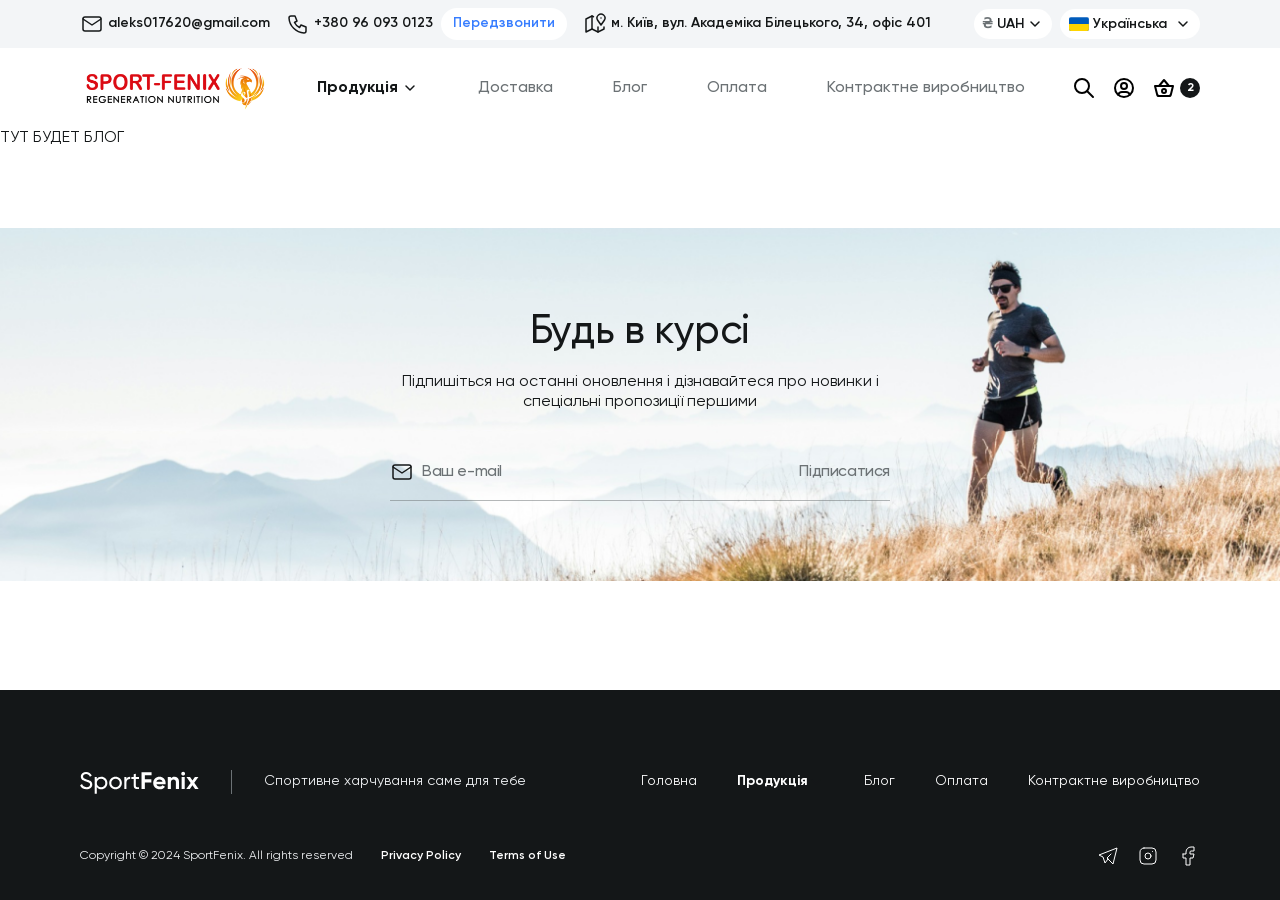
==== commit dd29c210: "product gallery" ====
--- a/blog.html
+++ b/blog.html
@@ -165,8 +165,8 @@
         </header>
 
         <main class="main">
-
-
+    
+            ТУТ БУДЕТ БЛОГ
             <section class="informed">
                 <h2 class="center">Будь в курсі</h2>
                 <p class="center">
--- a/assets/css/style.css
+++ b/assets/css/style.css
@@ -162,6 +162,18 @@
 table {
   border-collapse: collapse;
   border-spacing: 0;
+}
+
+/* Chrome, Safari, Edge, Opera */
+input::-webkit-outer-spin-button,
+input::-webkit-inner-spin-button {
+  -webkit-appearance: none;
+  margin: 0;
+}
+
+/* Firefox */
+input[type=number] {
+  -moz-appearance: textfield;
 }
 
 @font-face {
@@ -340,7 +352,7 @@
   /*body*/
   /*button*/
   --input-height: 46px;
-  --button-height: 46px;
+  --button-height: 52px;
   --icon-button-height: 24px;
   --transition-duration: 0.3s;
   /*button*/
@@ -544,6 +556,34 @@
     translate: 0 0;
   }
 }
+@-webkit-keyframes upAndDown {
+  0% {
+    translate: 0 0;
+  }
+  25% {
+    translate: 0px -4px;
+  }
+  75% {
+    translate: 0 4px;
+  }
+  100% {
+    translate: 0 0;
+  }
+}
+@keyframes upAndDown {
+  0% {
+    translate: 0 0;
+  }
+  25% {
+    translate: 0px -4px;
+  }
+  75% {
+    translate: 0 4px;
+  }
+  100% {
+    translate: 0 0;
+  }
+}
 @-webkit-keyframes rorateElements {
   0% {
     rotate: 0;
@@ -584,7 +624,7 @@
   border: none;
   cursor: pointer;
   height: var(--button-height);
-  text-transform: capitalize;
+  width: 100%;
   display: -webkit-box;
   display: -ms-flexbox;
   display: flex;
@@ -595,8 +635,10 @@
       -ms-flex-pack: center;
           justify-content: center;
   gap: 8px;
-  padding: 0 24 px;
+  padding: 0 24px;
+  font-size: 18px;
   font-weight: 500;
+  letter-spacing: -0.4px;
   border-radius: var(--border-radius-small);
   color: var(--color-white);
   background: var(--color-black);
@@ -1918,6 +1960,237 @@
           align-items: center;
   gap: 2px;
 }
+.product__rating span {
+  font-size: 14px;
+  margin-left: 10px;
+  color: var(--color-dark-gray);
+}
+
+.product .wrapper {
+  -webkit-box-align: start;
+      -ms-flex-align: start;
+          align-items: flex-start;
+  gap: clamp(1.25rem, -4.725rem + 12.46vw, 4rem);
+}
+.product .col {
+  width: 50%;
+}
+.product .col:last-child {
+  max-width: 508px;
+}
+.product__gallery {
+  height: auto;
+  max-height: 730px;
+  padding: 32px;
+}
+.product__thumbnails {
+  margin-top: 24px;
+  display: grid;
+  grid-template-columns: repeat(3, 1fr);
+  -webkit-box-align: center;
+      -ms-flex-align: center;
+          align-items: center;
+  gap: 25px;
+}
+.product__thumbnails li {
+  padding: 10px;
+  height: 166px;
+  background: var(--color-light-gray);
+}
+.product__thumbnails li img {
+  width: 100%;
+  height: 100%;
+  -o-object-fit: contain;
+     object-fit: contain;
+}
+.product__title {
+  font-size: 32px;
+  font-weight: 500;
+  letter-spacing: -0.4px;
+  margin: 16px 0;
+}
+.product .excerpt {
+  color: var(--color-dark-gray);
+}
+.product .quantity {
+  display: block;
+  margin-top: 8px;
+  font-weight: 500;
+}
+.product__price {
+  display: -webkit-box;
+  display: -ms-flexbox;
+  display: flex;
+  -webkit-box-align: center;
+      -ms-flex-align: center;
+          align-items: center;
+  -webkit-box-pack: justify;
+      -ms-flex-pack: justify;
+          justify-content: space-between;
+  padding: 16px 0;
+  border-bottom: 1px solid var(--color-light-gray);
+  border-bottom: 1px solid #E8ECEF;
+}
+.product__price .price {
+  font-size: 28px;
+  font-weight: 700;
+  letter-spacing: -0.6px;
+}
+.product__price button {
+  padding: 0;
+  background-color: transparent;
+  border: none;
+  cursor: pointer;
+  height: 32px;
+  padding: 4px 12px;
+  font-size: 14px;
+  font-weight: 600;
+  color: var(--color-white);
+  background: var(--color-black);
+  border-radius: var(--border-radius);
+  border: var(--border);
+}
+@media (hover: hover) {
+  .product__price button:hover {
+    color: var(--color-black);
+    background: var(--color-white);
+  }
+}
+@media (hover: none) {
+  .product__price button:active {
+    color: var(--color-black);
+    background: var(--color-white);
+  }
+}
+.product__count {
+  display: -webkit-inline-box;
+  display: -ms-inline-flexbox;
+  display: inline-flex;
+  -webkit-box-align: center;
+      -ms-flex-align: center;
+          align-items: center;
+  gap: 10px;
+  position: relative;
+  width: 130px;
+  padding: 12px 16px;
+  background: var(--color-light-gray);
+  border-radius: var(--border-radius-small);
+}
+.product__count input {
+  width: 28px;
+  height: 28px;
+  font-size: 16px;
+  font-weight: 600;
+  text-align: center;
+  border: none;
+  outline: none;
+  background: transparent;
+}
+.product__buttons {
+  display: -webkit-box;
+  display: -ms-flexbox;
+  display: flex;
+  -webkit-box-orient: vertical;
+  -webkit-box-direction: normal;
+      -ms-flex-direction: column;
+          flex-direction: column;
+  gap: 16px;
+  padding: 24px 0;
+}
+.product__group {
+  display: -webkit-box;
+  display: -ms-flexbox;
+  display: flex;
+  -webkit-box-align: center;
+      -ms-flex-align: center;
+          align-items: center;
+  gap: 24px;
+}
+.product__desc {
+  width: 30%;
+  padding: 16px 0;
+  display: -webkit-box;
+  display: -ms-flexbox;
+  display: flex;
+  -webkit-box-orient: vertical;
+  -webkit-box-direction: normal;
+      -ms-flex-direction: column;
+          flex-direction: column;
+  gap: 8px;
+}
+.product__desc li {
+  display: -webkit-box;
+  display: -ms-flexbox;
+  display: flex;
+  -webkit-box-align: center;
+      -ms-flex-align: center;
+          align-items: center;
+  -webkit-box-pack: justify;
+      -ms-flex-pack: justify;
+          justify-content: space-between;
+  font-size: 12px;
+}
+.product__desc li span {
+  color: var(--color-dark-gray);
+}
+
+.tabs__item.active .tabs__header::after {
+  rotate: 180deg;
+}
+.tabs__item.active .tabs__body {
+  padding: 8px 0;
+  opacity: 1;
+  visibility: visible;
+  max-height: 1000px;
+}
+.tabs__header {
+  position: relative;
+  padding: 8px 0;
+  cursor: pointer;
+  border-bottom: 1px solid var(--color-dark-gray);
+}
+.tabs__header::after {
+  content: "";
+  position: absolute;
+  top: 50%;
+  right: 0;
+  translate: 0 -50%;
+  display: block;
+  width: 24px;
+  aspect-ratio: 1;
+  background: url(../images/icons/chevron-down.svg) no-repeat center/cover;
+  -webkit-transition: all 0.3s ease;
+  transition: all 0.3s ease;
+}
+.tabs__header h5 {
+  font-size: 18px;
+  font-weight: 500;
+  letter-spacing: -0.4px;
+}
+.tabs__body {
+  font-size: 14px;
+  opacity: 0;
+  visibility: hidden;
+  max-height: 0;
+  overflow: hidden;
+  -webkit-transition: all 0.3s ease;
+  transition: all 0.3s ease;
+}
+.tabs__body .more {
+  margin-top: 8px;
+}
+@media (hover: hover) {
+  .tabs__body .more:hover svg {
+    -webkit-animation: upAndDown 1s linear infinite;
+            animation: upAndDown 1s linear infinite;
+  }
+}
+@media (hover: none) {
+  .tabs__body .more:active svg {
+    -webkit-animation: upAndDown 1s linear infinite;
+            animation: upAndDown 1s linear infinite;
+  }
+}
 
 .articles__list {
   margin-top: 40px;
